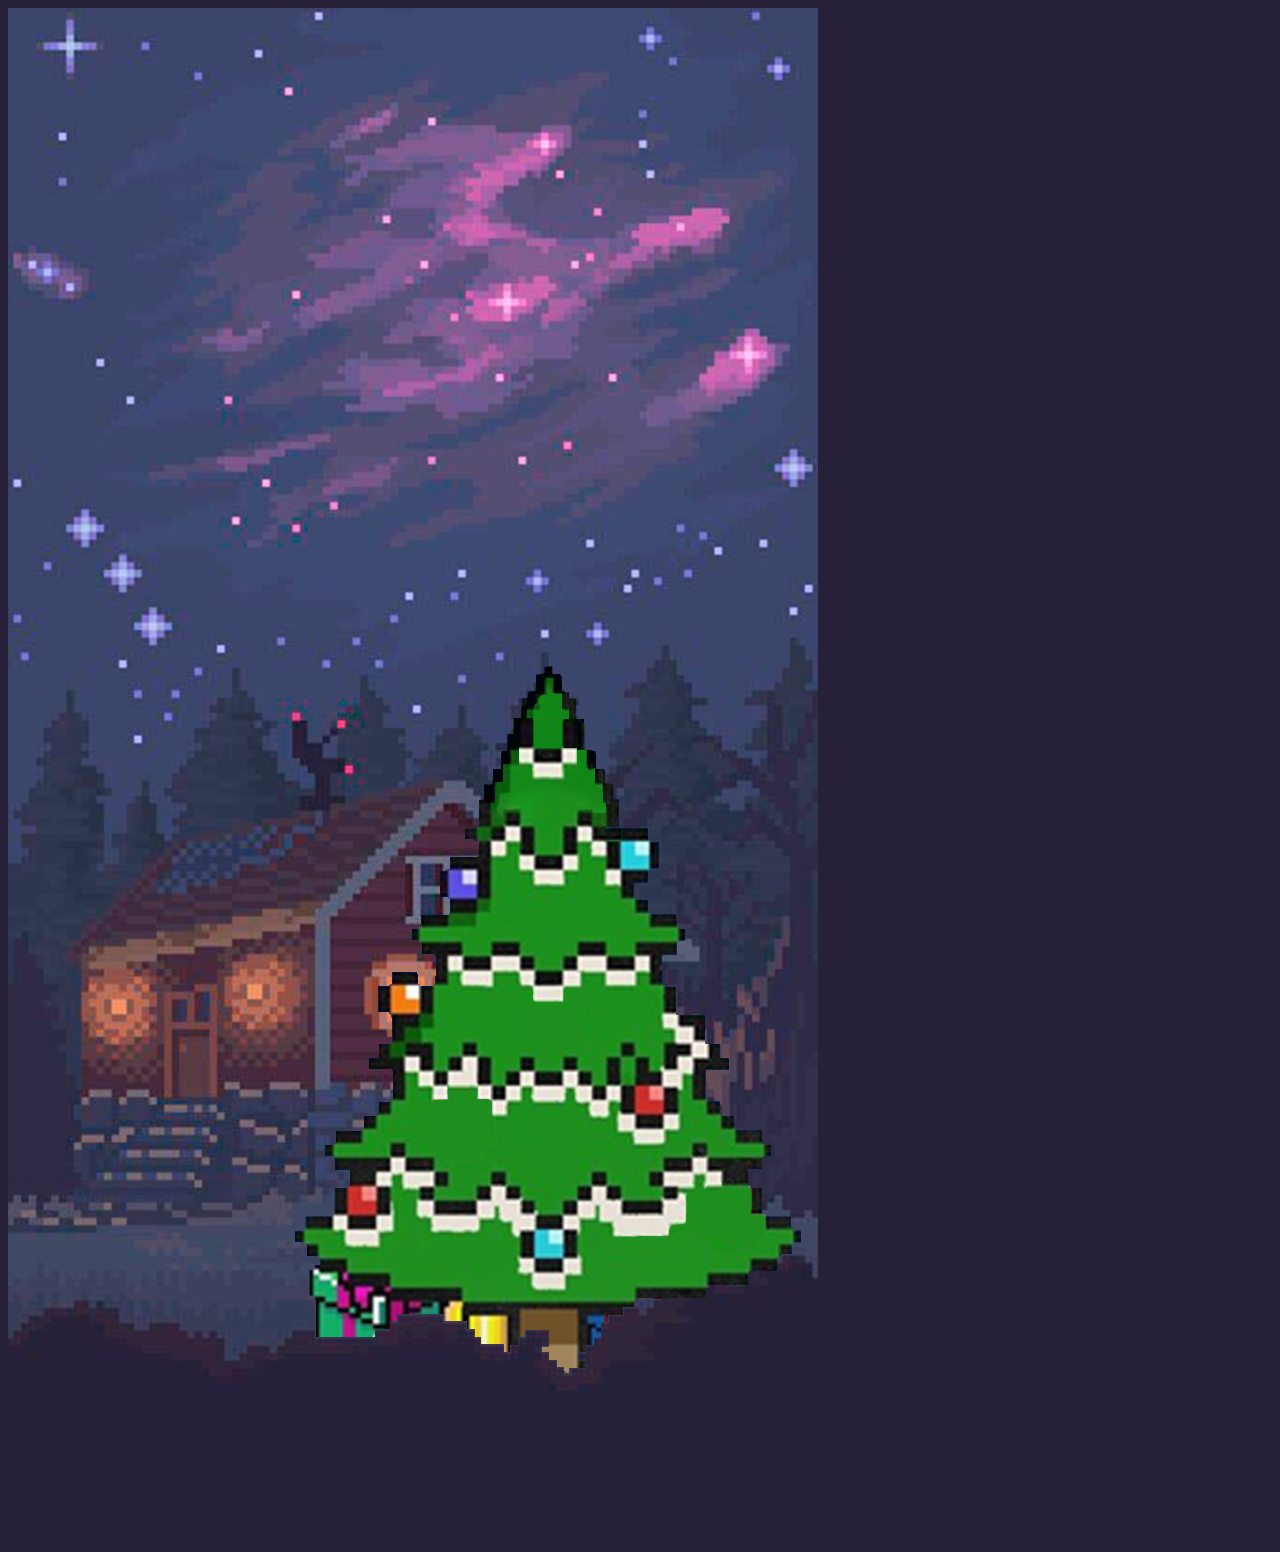
==== index.html @ f655a16a "upload" ====
<!DOCTYPE html>
<html lang="en">
  <head>
    <meta charset="UTF-8" />
    <meta name="viewport" content="width=device-width, initial-scale=1.0" />
    <meta http-equiv="X-UA-Compatible" content="ie=edge" />
    <link rel="stylesheet" href="styles.css" />
    <title>♥ Fuchsschneckenwilder Adventskalendar ♥</title>
  </head>
  <body onload="createCalendar()">
    <div class="container">
    <script src="main.js"></script>
  </body>
</html>
---- styles.css ----
@font-face {
    font-family: "PressStart2P";
    src: url("./font/PressStart2P.ttf");
}

* {
    box-sizing: border-box;
  }

  html {
    background-color: #262139;
  }

  .container {
      padding-top: 210px;
      padding-right: 0px;
      padding-left: 24px;
      padding-bottom: 72px;
      width: 810px;
      height: 1536px;
      background-image: url("./images/calendar-0.png");
      background-size: cover;
      display: grid;
      grid-template-columns: repeat(4, 1fr);
      grid-template-rows: repeat(6, 1fr);
      grid-gap: 18px;
      grid-template-areas:
        "door7 door6 door3 door11"
        "door14 door4 door13 door9"
        "door22 door12 door24 door19"
        "door2 door17 door5 door20"
        "door1 door21 door8 door15"
        "door16 door10 door18 door23";
  }
  
  .image {
      background-image: none;
      background-size: cover;
      background-position: center;
  }
  
  .text {
      opacity: 0;
      height: 100%;
      width: 100%;
      padding: 18px;
      color: orange;
      font-family: "PressStart2P";
      font-size: 24px;
      transition: opacity 1.5s;
      border: 1px solid black;
      box-shadow: 0px 0px 0px 1px rgba(0,0,0,0.3);
      text-shadow: -3px 0 black, 0 3px black, 3px 0 black, 0 -3px black;
  }
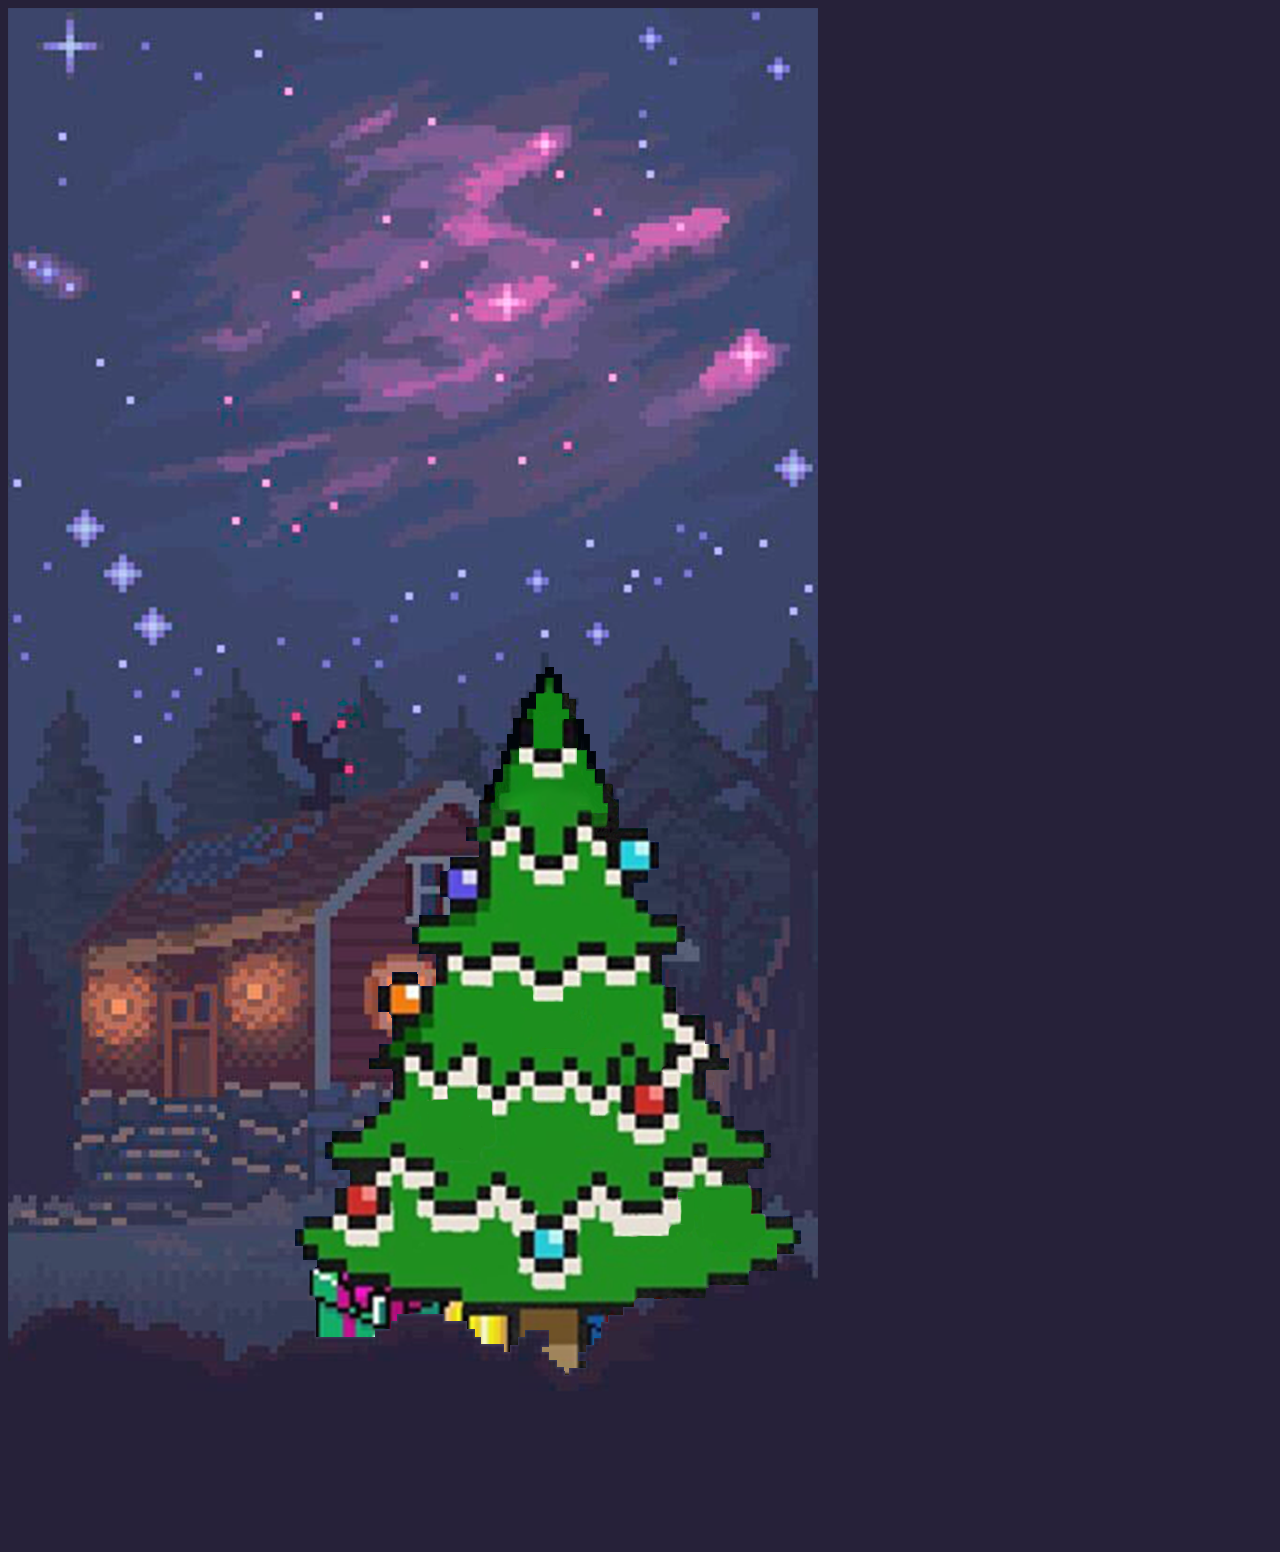
==== commit f2bd6d5f: "Finishing touch" ====
--- a/index.html
+++ b/index.html
@@ -2,12 +2,14 @@
 <html lang="en">
   <head>
     <meta charset="UTF-8" />
-    <meta name="viewport" content="width=device-width, initial-scale=1.0" />
+    <meta name="viewport" content="width=828px, user-scalable=0" />
     <meta http-equiv="X-UA-Compatible" content="ie=edge" />
     <link rel="stylesheet" href="styles.css" />
     <title>♥ Fuchsschneckenwilder Adventskalendar ♥</title>
+    <link rel="icon" type="image/x-icon" href="images/favicon.png">
   </head>
   <body onload="createCalendar()">
+    <audio src="music/24.aac"></audio>
     <div class="container">
     <script src="main.js"></script>
   </body>
--- a/styles.css
+++ b/styles.css
@@ -9,6 +9,8 @@
 
   html {
     background-color: #262139;
+    max-width: 828px;
+    max-height: 1792px;
   }
 
   .container {
@@ -25,12 +27,12 @@
       grid-template-rows: repeat(6, 1fr);
       grid-gap: 18px;
       grid-template-areas:
-        "door7 door6 door3 door11"
+        "door7 door11 door3 door6"
         "door14 door4 door13 door9"
-        "door22 door12 door24 door19"
-        "door2 door17 door5 door20"
-        "door1 door21 door8 door15"
-        "door16 door10 door18 door23";
+        "door10 door12 door24 door19"
+        "door2 door20 door5 door21"
+        "door1 door8 door15 door17"
+        "door16 door22 door18 door23";
   }
   
   .image {
